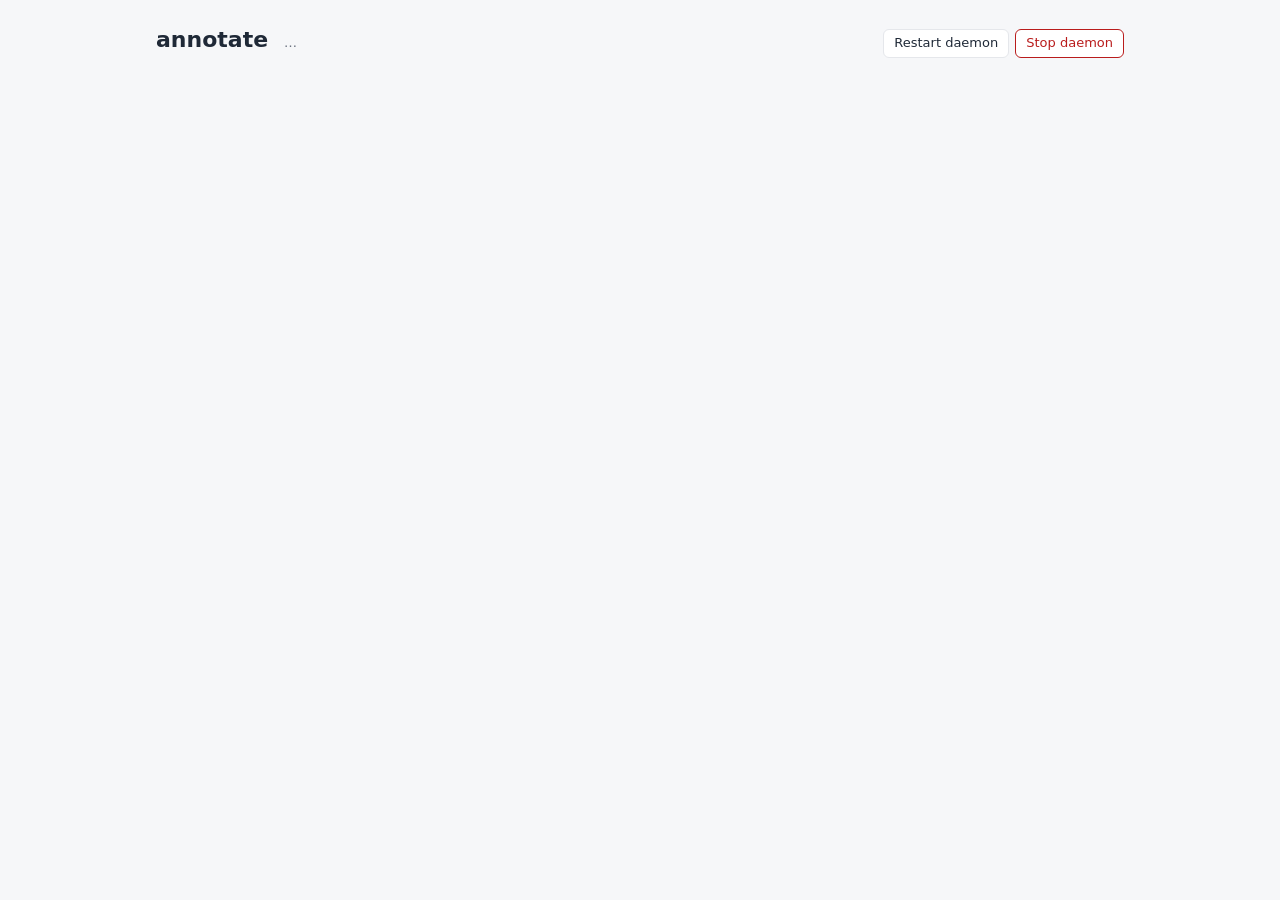
==== src/annotate/static/index.html @ 9d4bcb1f "feat: la page d'accueil porte tous les contrôles de la pastille Le clic gauche sur la pastille ouvre" ====
<!doctype html>
<html lang="en">
<head>
<meta charset="utf-8">
<meta name="viewport" content="width=device-width, initial-scale=1">
<title>annotate</title>
<style>
  :root {
    --accent: #ea580c; --accent-ink: #fff; --paper: #ffffff; --page: #f6f7f9;
    --ink: #1f2937; --muted: #6b7280; --line: #e5e7eb; --danger: #b91c1c;
    --live: #15803d; --live-soft: #dcfce7;
  }
  @media (prefers-color-scheme: dark) {
    :root { --paper: #1f2430; --page: #161a22; --ink: #e5e7eb; --muted: #9ca3af;
            --line: #374151; --live: #4ade80; --live-soft: #14532d; --danger: #f87171; }
  }
  * { box-sizing: border-box; }
  body { margin: 0; background: var(--page); color: var(--ink);
         font: 15px/1.45 system-ui, -apple-system, "Segoe UI", sans-serif; }
  main { max-width: 1000px; margin: 0 auto; padding: 24px 16px 48px; }
  header { display: flex; flex-wrap: wrap; align-items: baseline; gap: 8px 16px; }
  h1 { margin: 0; font-size: 22px; }
  #daemon { color: var(--muted); font-size: 13px; flex: 1 1 200px; }
  .daemon-actions { display: flex; gap: 6px; }
  #message { min-height: 22px; margin: 12px 0 4px; font-size: 14px; color: var(--accent); }
  #message.error { color: var(--danger); }
  section { background: var(--paper); border: 1px solid var(--line); border-radius: 10px;
            margin-top: 16px; overflow: hidden; }
  section h2 { margin: 0; padding: 10px 14px; font-size: 14px; border-bottom: 1px solid var(--line); }
  section h2 .folder { color: var(--muted); font-weight: 400; }
  .doc { padding: 10px 14px; border-top: 1px solid var(--line); }
  .doc:first-of-type { border-top: 0; }
  .doc .top { display: flex; flex-wrap: wrap; align-items: baseline; gap: 4px 10px; }
  .doc a.title { font-weight: 600; color: var(--ink); text-decoration: none; }
  .doc a.title:hover { text-decoration: underline; }
  .meta { color: var(--muted); font-size: 13px; }
  .badge { font-size: 12px; padding: 1px 7px; border-radius: 999px; background: var(--line); color: var(--ink); }
  .badge.live { background: var(--live-soft); color: var(--live); }
  .badge.missing { background: var(--danger); color: #fff; }
  .path { color: var(--muted); font: 12px ui-monospace, monospace; overflow-wrap: anywhere; margin-top: 2px; }
  .actions { display: flex; flex-wrap: wrap; gap: 6px; margin-top: 8px; }
  button { font: inherit; font-size: 13px; padding: 4px 10px; border-radius: 6px; cursor: pointer;
           border: 1px solid var(--line); background: var(--paper); color: var(--ink); }
  button.primary { background: var(--accent); border-color: var(--accent); color: var(--accent-ink); }
  button.danger { color: var(--danger); border-color: var(--danger); }
  button:disabled { opacity: .5; cursor: progress; }
  .empty { color: var(--muted); margin-top: 24px; }
</style>
</head>
<body>
<main>
  <header>
    <h1>annotate</h1>
    <span id="daemon">…</span>
    <span class="daemon-actions">
      <button id="restart" title="systemctl --user restart annotate">Restart daemon</button>
      <button id="stop" class="danger" title="systemctl --user stop annotate">Stop daemon</button>
    </span>
  </header>
  <div id="message" role="status"></div>
  <div id="groups"></div>
</main>
<script src="/static/index.js"></script>
</body>
</html>
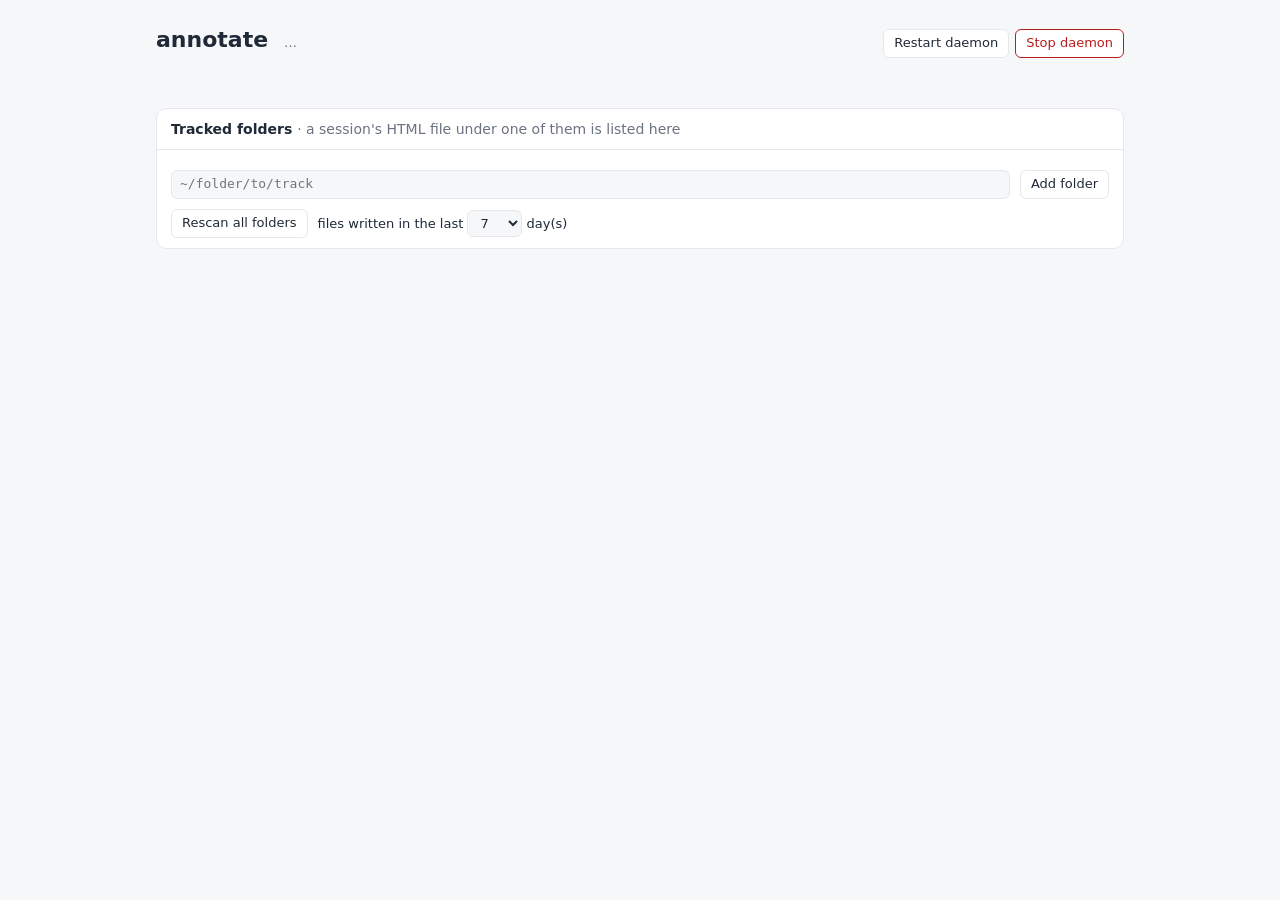
==== commit 4013413a: "feat: dossiers suivis choisis depuis la page d'accueil, et bouton Rescan Ce qui échappait au suivi n" ====
--- a/src/annotate/static/index.html
+++ b/src/annotate/static/index.html
@@ -45,6 +45,15 @@
   button.danger { color: var(--danger); border-color: var(--danger); }
   button:disabled { opacity: .5; cursor: progress; }
   .empty { color: var(--muted); margin-top: 24px; }
+  #folders .body { padding: 10px 14px; display: grid; gap: 10px; }
+  .tracked { display: flex; flex-wrap: wrap; align-items: center; gap: 4px 10px; }
+  .tracked code { font: 13px ui-monospace, monospace; overflow-wrap: anywhere; }
+  .row { display: flex; flex-wrap: wrap; align-items: center; gap: 6px 10px; }
+  input, select { font: inherit; font-size: 13px; padding: 4px 8px; border-radius: 6px;
+                  border: 1px solid var(--line); background: var(--page); color: var(--ink); }
+  #folder-input { flex: 1 1 260px; min-width: 0; font-family: ui-monospace, monospace; }
+  #scan-state { font-size: 13px; color: var(--muted); }
+  .row label { font-size: 13px; }
 </style>
 </head>
 <body>
@@ -58,6 +67,25 @@
     </span>
   </header>
   <div id="message" role="status"></div>
+  <section id="folders">
+    <h2>Tracked folders <span class="folder">· a session's HTML file under one of them is listed here</span></h2>
+    <div class="body">
+      <div id="folder-list"></div>
+      <form id="add-folder" class="row">
+        <input id="folder-input" list="folder-suggest" placeholder="~/folder/to/track"
+               autocomplete="off" spellcheck="false" aria-label="Folder to track">
+        <datalist id="folder-suggest"></datalist>
+        <button type="submit" id="add">Add folder</button>
+      </form>
+      <div class="row">
+        <button id="rescan" title="Register the HTML files of every tracked folder written recently">Rescan all folders</button>
+        <label>files written in the last
+          <select id="days"><option>1</option><option selected>7</option><option>30</option><option>90</option></select>
+          day(s)</label>
+        <span id="scan-state"></span>
+      </div>
+    </div>
+  </section>
   <div id="groups"></div>
 </main>
 <script src="/static/index.js"></script>
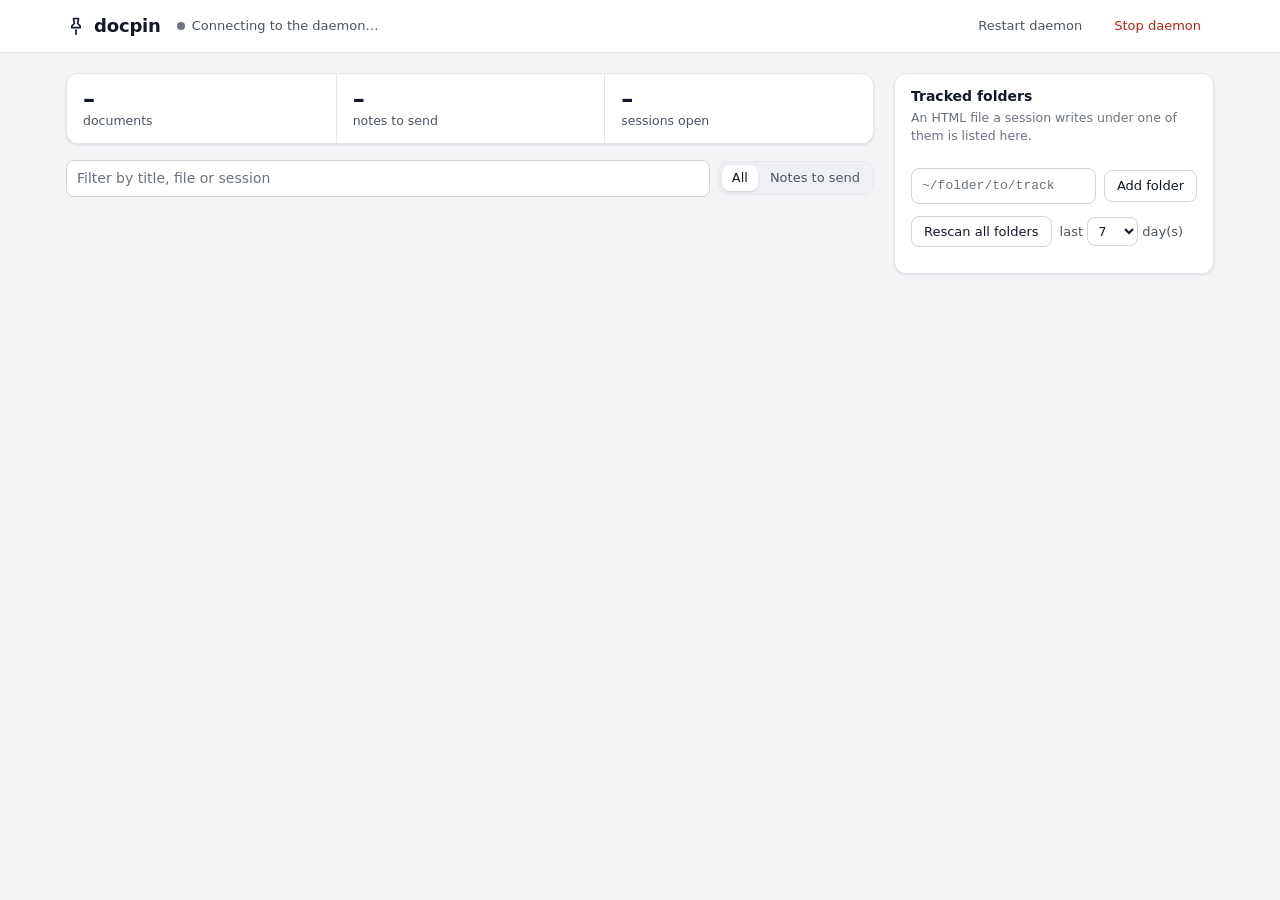
==== commit 29492573: "feat: rattacher un document à une session depuis la page d'accueil, page refondue Un document dont l" ====
--- a/src/annotate/static/index.html
+++ b/src/annotate/static/index.html
@@ -3,91 +3,326 @@
 <head>
 <meta charset="utf-8">
 <meta name="viewport" content="width=device-width, initial-scale=1">
-<title>annotate</title>
+<title>docpin</title>
 <style>
+  /* Everything is inline and local: the daemon must work offline. Colour
+     carries a distinction, never decoration: orange = notes waiting to be
+     sent (and the action that sends them), green = a session that is open or
+     listens, blue = notes delivered, red = an error or a missing file. */
   :root {
-    --accent: #ea580c; --accent-ink: #fff; --paper: #ffffff; --page: #f6f7f9;
-    --ink: #1f2937; --muted: #6b7280; --line: #e5e7eb; --danger: #b91c1c;
-    --live: #15803d; --live-soft: #dcfce7;
+    color-scheme: light dark;
+    --page: #f3f4f6; --paper: #ffffff; --raised: #f9fafb; --sunken: #eef0f3;
+    --ink: #111827; --muted: #4b5563; --faint: #6b7280;
+    --line: #e5e7eb; --line-strong: #d1d5db;
+    --accent: #c2410c; --accent-hover: #9a3412; --accent-ink: #ffffff;
+    --accent-text: #b4400b; --accent-soft: #fff1e6;
+    --live: #15803d; --live-text: #166534; --live-soft: #e3f5e9;
+    --info: #1d4ed8; --info-soft: #e6eefe;
+    --danger: #b42318; --danger-soft: #fdecea;
+    --focus: #2563eb;
+    --shadow: 0 1px 2px rgba(17, 24, 39, .05), 0 1px 3px rgba(17, 24, 39, .06);
+    --shadow-pop: 0 12px 32px rgba(17, 24, 39, .18), 0 2px 6px rgba(17, 24, 39, .08);
+    --mono: ui-monospace, "Cascadia Code", "SF Mono", Consolas, "Liberation Mono", monospace;
+    --radius: 12px;
   }
   @media (prefers-color-scheme: dark) {
-    :root { --paper: #1f2430; --page: #161a22; --ink: #e5e7eb; --muted: #9ca3af;
-            --line: #374151; --live: #4ade80; --live-soft: #14532d; --danger: #f87171; }
+    :root {
+      --page: #0d1015; --paper: #161a21; --raised: #1b2029; --sunken: #11151b;
+      --ink: #e7eaf0; --muted: #a3acb9; --faint: #7d8796;
+      --line: #262c36; --line-strong: #343c48;
+      --accent: #c2410c; --accent-hover: #dc5a1c; --accent-ink: #ffffff;
+      --accent-text: #fdba74; --accent-soft: rgba(251, 146, 60, .13);
+      --live: #22c55e; --live-text: #86efac; --live-soft: rgba(74, 222, 128, .12);
+      --info: #93b4ff; --info-soft: rgba(96, 165, 250, .14);
+      --danger: #fca5a5; --danger-soft: rgba(248, 113, 113, .14);
+      --focus: #7aa2ff;
+      --shadow: 0 1px 2px rgba(0, 0, 0, .4);
+      --shadow-pop: 0 16px 40px rgba(0, 0, 0, .55);
+    }
   }
   * { box-sizing: border-box; }
+  html { -webkit-text-size-adjust: 100%; }
   body { margin: 0; background: var(--page); color: var(--ink);
-         font: 15px/1.45 system-ui, -apple-system, "Segoe UI", sans-serif; }
-  main { max-width: 1000px; margin: 0 auto; padding: 24px 16px 48px; }
-  header { display: flex; flex-wrap: wrap; align-items: baseline; gap: 8px 16px; }
-  h1 { margin: 0; font-size: 22px; }
-  #daemon { color: var(--muted); font-size: 13px; flex: 1 1 200px; }
+         font: 15px/1.5 system-ui, -apple-system, "Segoe UI", Roboto, sans-serif; }
+  a { color: inherit; }
+  .mono { font-family: var(--mono); font-size: 12.5px; }
+  .mono.id { white-space: nowrap; }
+  [hidden] { display: none !important; }
+  :focus-visible { outline: 2px solid var(--focus); outline-offset: 2px; }
+
+  /* -- top bar ------------------------------------------------------------ */
+  .topbar { position: sticky; top: 0; z-index: 20; background: var(--paper);
+            border-bottom: 1px solid var(--line); }
+  .topbar-inner { max-width: 1180px; margin: 0 auto; padding: 10px 16px;
+                  display: flex; flex-wrap: wrap; align-items: center; gap: 8px 16px; }
+  .brand { display: flex; align-items: center; gap: 8px; margin: 0;
+           font-size: 18px; font-weight: 700; letter-spacing: -.01em; }
+  .brand svg { width: 20px; height: 20px; color: var(--ink); }
+  #daemon { display: inline-flex; align-items: center; gap: 7px; min-width: 0;
+            font-size: 13px; color: var(--muted); flex: 1 1 220px; }
+  #daemon .dot { width: 8px; height: 8px; border-radius: 50%; flex: none;
+                 background: var(--faint); }
+  #daemon.up .dot { background: var(--live); box-shadow: 0 0 0 3px var(--live-soft); }
+  #daemon.down { color: var(--danger); }
+  #daemon.down .dot { background: var(--danger); box-shadow: 0 0 0 3px var(--danger-soft); }
   .daemon-actions { display: flex; gap: 6px; }
-  #message { min-height: 22px; margin: 12px 0 4px; font-size: 14px; color: var(--accent); }
-  #message.error { color: var(--danger); }
-  section { background: var(--paper); border: 1px solid var(--line); border-radius: 10px;
-            margin-top: 16px; overflow: hidden; }
-  section h2 { margin: 0; padding: 10px 14px; font-size: 14px; border-bottom: 1px solid var(--line); }
-  section h2 .folder { color: var(--muted); font-weight: 400; }
-  .doc { padding: 10px 14px; border-top: 1px solid var(--line); }
-  .doc:first-of-type { border-top: 0; }
-  .doc .top { display: flex; flex-wrap: wrap; align-items: baseline; gap: 4px 10px; }
-  .doc a.title { font-weight: 600; color: var(--ink); text-decoration: none; }
+
+  /* -- buttons and fields ------------------------------------------------- */
+  button { font: inherit; font-size: 13px; font-weight: 500; line-height: 1.2;
+           padding: 7px 12px; border-radius: 8px; cursor: pointer;
+           border: 1px solid var(--line-strong); background: var(--paper); color: var(--ink);
+           white-space: nowrap; }
+  button:hover { background: var(--raised); border-color: var(--faint); }
+  button.primary { background: var(--accent); border-color: var(--accent); color: var(--accent-ink); }
+  button.primary:hover { background: var(--accent-hover); border-color: var(--accent-hover); }
+  button.ghost { background: transparent; border-color: transparent; color: var(--muted); }
+  button.ghost:hover { background: var(--sunken); color: var(--ink); }
+  button.danger { color: var(--danger); }
+  button.ghost.danger:hover { background: var(--danger-soft); color: var(--danger); }
+  button:disabled { opacity: .55; cursor: progress; }
+  input, select { font: inherit; font-size: 14px; padding: 7px 10px; border-radius: 8px;
+                  border: 1px solid var(--line-strong); background: var(--paper); color: var(--ink);
+                  min-width: 0; }
+  input::placeholder { color: var(--faint); }
+
+  /* -- layout ------------------------------------------------------------- */
+  .layout { max-width: 1180px; margin: 0 auto; padding: 20px 16px 120px;
+            display: grid; gap: 20px; grid-template-columns: minmax(0, 1fr); }
+  @media (min-width: 980px) {
+    .layout { grid-template-columns: minmax(0, 1fr) 320px; align-items: start; }
+    .side { position: sticky; top: 76px; }
+  }
+  .content, .side { min-width: 0; display: grid; gap: 16px; align-content: start; }
+  .card { background: var(--paper); border: 1px solid var(--line); border-radius: var(--radius);
+          box-shadow: var(--shadow); min-width: 0; }
+
+  /* -- overview and toolbar ----------------------------------------------- */
+  #overview { display: grid; grid-template-columns: repeat(3, minmax(0, 1fr)); }
+  .stat { padding: 12px 16px; border-left: 1px solid var(--line); min-width: 0; }
+  .stat:first-child { border-left: 0; }
+  .stat .value { display: block; font-size: 24px; font-weight: 700; line-height: 1.1;
+                 font-variant-numeric: tabular-nums; }
+  .stat .label { display: block; font-size: 12.5px; color: var(--muted); }
+  @media (max-width: 479px) {
+    .stat { padding: 10px 12px; }
+    .stat .value { font-size: 20px; }
+    .stat .label { font-size: 12px; }
+  }
+  .stat.accent .value { color: var(--accent-text); }
+  .stat.live .value { color: var(--live-text); }
+  .toolbar { display: flex; flex-wrap: wrap; gap: 8px; align-items: center; }
+  #filter { flex: 1 1 220px; }
+  .segmented { display: inline-flex; padding: 3px; gap: 2px; border-radius: 10px;
+               background: var(--sunken); border: 1px solid var(--line); }
+  .segmented button { border: 0; background: transparent; color: var(--muted); padding: 5px 10px; }
+  .segmented button[aria-pressed="true"] { background: var(--paper); color: var(--ink);
+                                           box-shadow: var(--shadow); }
+
+  /* -- session groups ----------------------------------------------------- */
+  #groups { display: grid; gap: 16px; }
+  .group { overflow: visible; }
+  .group-head { padding: 12px 16px 10px; border-bottom: 1px solid var(--line);
+                display: grid; gap: 2px; }
+  .group-title { display: flex; flex-wrap: wrap; align-items: center; gap: 4px 10px; }
+  .group h2 { margin: 0; font-size: 15px; font-weight: 650; overflow-wrap: anywhere; }
+  .group h2::first-letter { text-transform: uppercase; }
+  .group-meta { font-size: 12.5px; color: var(--faint); overflow-wrap: anywhere; }
+  .group.unknown .group-head { background: var(--raised); border-radius: var(--radius) var(--radius) 0 0; }
+
+  /* -- documents ---------------------------------------------------------- */
+  .doc { position: relative; padding: 12px 16px 12px 19px; border-top: 1px solid var(--line);
+         display: grid; gap: 8px 16px; grid-template-columns: minmax(0, 1fr); }
+  .group-head + .doc { border-top: 0; }
+  .doc::before { content: ""; position: absolute; left: 0; top: 0; bottom: 0; width: 3px;
+                 background: transparent; }
+  .doc:last-child::before { border-bottom-left-radius: var(--radius); }
+  .doc.pending::before { background: var(--accent); }
+  .doc.delivered::before { background: var(--info); }
+  .doc.missing::before { background: var(--danger); }
+  @media (min-width: 720px) {
+    .doc { grid-template-columns: minmax(0, 1fr) auto; align-items: center; }
+  }
+  .doc-line { display: flex; flex-wrap: wrap; align-items: center; gap: 4px 8px; min-width: 0; }
+  .doc a.title { font-weight: 600; font-size: 15px; text-decoration: none; overflow-wrap: anywhere; }
   .doc a.title:hover { text-decoration: underline; }
-  .meta { color: var(--muted); font-size: 13px; }
-  .badge { font-size: 12px; padding: 1px 7px; border-radius: 999px; background: var(--line); color: var(--ink); }
-  .badge.live { background: var(--live-soft); color: var(--live); }
-  .badge.missing { background: var(--danger); color: #fff; }
-  .path { color: var(--muted); font: 12px ui-monospace, monospace; overflow-wrap: anywhere; margin-top: 2px; }
-  .actions { display: flex; flex-wrap: wrap; gap: 6px; margin-top: 8px; }
-  button { font: inherit; font-size: 13px; padding: 4px 10px; border-radius: 6px; cursor: pointer;
-           border: 1px solid var(--line); background: var(--paper); color: var(--ink); }
-  button.primary { background: var(--accent); border-color: var(--accent); color: var(--accent-ink); }
-  button.danger { color: var(--danger); border-color: var(--danger); }
-  button:disabled { opacity: .5; cursor: progress; }
-  .empty { color: var(--muted); margin-top: 24px; }
-  #folders .body { padding: 10px 14px; display: grid; gap: 10px; }
-  .tracked { display: flex; flex-wrap: wrap; align-items: center; gap: 4px 10px; }
-  .tracked code { font: 13px ui-monospace, monospace; overflow-wrap: anywhere; }
-  .row { display: flex; flex-wrap: wrap; align-items: center; gap: 6px 10px; }
-  input, select { font: inherit; font-size: 13px; padding: 4px 8px; border-radius: 6px;
-                  border: 1px solid var(--line); background: var(--page); color: var(--ink); }
-  #folder-input { flex: 1 1 260px; min-width: 0; font-family: ui-monospace, monospace; }
-  #scan-state { font-size: 13px; color: var(--muted); }
-  .row label { font-size: 13px; }
+  .doc .meta { font-size: 12.5px; color: var(--faint); margin-top: 2px; overflow-wrap: anywhere; }
+  .doc .meta .mono { color: var(--muted); }
+  .doc .problem { font-size: 12.5px; color: var(--danger); margin-top: 4px; overflow-wrap: anywhere; }
+  .badge { display: inline-flex; align-items: center; gap: 5px; font-size: 12px; font-weight: 500;
+           line-height: 1.6; padding: 0 8px; border-radius: 999px; white-space: nowrap;
+           background: var(--sunken); color: var(--muted); }
+  .badge.accent { background: var(--accent-soft); color: var(--accent-text); }
+  .badge.live { background: var(--live-soft); color: var(--live-text); }
+  .badge.live::before { content: ""; width: 6px; height: 6px; border-radius: 50%; background: var(--live); }
+  .badge.info { background: var(--info-soft); color: var(--info); }
+  .badge.danger { background: var(--danger-soft); color: var(--danger); }
+  .actions { display: flex; flex-wrap: wrap; gap: 6px; align-items: center; }
+  .actions .more { margin-left: auto; }
+  @media (min-width: 720px) { .actions { justify-content: flex-end; flex-wrap: nowrap; } }
+
+  /* -- the More menu ------------------------------------------------------ */
+  details.more { position: relative; }
+  details.more > summary { list-style: none; cursor: pointer; font-size: 13px; font-weight: 500;
+                           padding: 7px 10px; border-radius: 8px; color: var(--muted);
+                           border: 1px solid transparent; user-select: none; }
+  details.more > summary::-webkit-details-marker { display: none; }
+  details.more > summary::after { content: " \25BE"; }
+  details.more > summary:hover, details.more[open] > summary { background: var(--sunken); color: var(--ink); }
+  .menu { position: absolute; right: 0; top: calc(100% + 4px); z-index: 30; min-width: 210px;
+          padding: 6px; display: grid; gap: 2px; background: var(--paper);
+          border: 1px solid var(--line); border-radius: 10px; box-shadow: var(--shadow-pop); }
+  .menu button { text-align: left; border: 0; background: transparent; padding: 8px 10px; }
+  .menu button:hover { background: var(--sunken); }
+  .menu button.danger:hover { background: var(--danger-soft); }
+  .menu hr { border: 0; border-top: 1px solid var(--line); margin: 4px 2px; }
+
+  /* -- empty states ------------------------------------------------------- */
+  .empty { padding: 28px 20px; text-align: center; color: var(--muted); }
+  .empty h2 { margin: 0 0 6px; font-size: 16px; color: var(--ink); }
+  .empty ol { display: inline-grid; gap: 4px; margin: 10px 0 0; padding-left: 20px;
+              text-align: left; font-size: 14px; }
+  .empty kbd { font: 12px var(--mono); padding: 1px 5px; border-radius: 5px;
+               border: 1px solid var(--line-strong); background: var(--raised); }
+
+  /* -- tracked folders ---------------------------------------------------- */
+  .side h2 { margin: 0; font-size: 14px; font-weight: 650; }
+  .side .card-head { padding: 12px 16px 0; }
+  .side .card-head p { margin: 2px 0 0; font-size: 12.5px; color: var(--faint); }
+  #folders .body { padding: 10px 16px 14px; display: grid; gap: 12px; }
+  #folder-list { display: grid; gap: 6px; }
+  .tracked { display: grid; grid-template-columns: minmax(0, 1fr) auto; gap: 2px 8px;
+             align-items: center; padding: 8px 6px 8px 10px; border-radius: 8px; background: var(--raised);
+             border: 1px solid var(--line); }
+  .tracked code { font: 12.5px var(--mono); overflow-wrap: anywhere; }
+  .tracked .rule { grid-column: 1; font-size: 12px; color: var(--faint); }
+  .tracked .rule .badge { margin-left: 4px; }
+  .tracked button { grid-column: 2; grid-row: 1 / span 2; }
+  .row { display: flex; flex-wrap: wrap; align-items: center; gap: 6px 8px; }
+  #folder-input { flex: 1 1 180px; font-family: var(--mono); font-size: 13px; }
+  .row label { font-size: 13px; color: var(--muted); }
+  #days { padding: 5px 6px; font-size: 13px; }
+  #scan-state { font-size: 12.5px; color: var(--faint); }
+  #scan-state.error { color: var(--danger); }
+
+  /* -- toast -------------------------------------------------------------- */
+  .toast { position: fixed; z-index: 40; left: 50%; bottom: 20px; transform: translate(-50%, 12px);
+           width: max-content; max-width: calc(100vw - 32px); display: flex; align-items: flex-start;
+           gap: 10px; padding: 10px 10px 10px 14px; border-radius: 10px; font-size: 14px;
+           background: var(--ink); color: var(--paper); box-shadow: var(--shadow-pop);
+           opacity: 0; pointer-events: none; transition: opacity .15s, transform .15s; }
+  .toast.show { opacity: 1; transform: translate(-50%, 0); pointer-events: auto; }
+  .toast.error { background: var(--paper); color: var(--danger); border: 1px solid var(--danger); }
+  #message { overflow-wrap: anywhere; padding-top: 2px; }
+  .toast button { padding: 2px 8px; border: 0; background: transparent; color: inherit;
+                  font-size: 16px; line-height: 1; opacity: .7; }
+  .toast button:hover { opacity: 1; background: transparent; }
+
+  /* -- the session picker ------------------------------------------------- */
+  dialog#picker { width: min(640px, calc(100vw - 32px)); max-height: min(680px, calc(100vh - 48px));
+                  padding: 0; border: 1px solid var(--line); border-radius: 14px;
+                  background: var(--paper); color: var(--ink); box-shadow: var(--shadow-pop); }
+  dialog#picker[open] { display: flex; flex-direction: column; }
+  dialog#picker::backdrop { background: rgba(9, 12, 17, .45); }
+  .picker-head { padding: 16px 16px 10px; display: grid; gap: 2px; border-bottom: 1px solid var(--line); }
+  .picker-head h2 { margin: 0; font-size: 16px; }
+  .picker-head p { margin: 0; font-size: 13px; color: var(--muted); overflow-wrap: anywhere; }
+  .picker-search { padding: 10px 16px; border-bottom: 1px solid var(--line); }
+  #picker-search { width: 100%; }
+  #picker-list { overflow-y: auto; padding: 6px; display: grid; gap: 2px; align-content: start;
+                 min-height: 120px; }
+  .option { display: grid; gap: 2px; width: 100%; text-align: left; white-space: normal;
+            border: 1px solid transparent; background: transparent; padding: 9px 10px; border-radius: 8px; }
+  .option:hover { background: var(--raised); border-color: transparent; }
+  .option.active { background: var(--sunken); border-color: var(--line-strong); }
+  .option .line { display: flex; flex-wrap: wrap; align-items: center; gap: 4px 8px; min-width: 0; }
+  .option .name { font-weight: 600; font-size: 14px; overflow-wrap: anywhere; }
+  .option .name.untitled { color: var(--muted); font-weight: 500; }
+  .option .sub { font-size: 12.5px; color: var(--faint); overflow-wrap: anywhere; }
+  .picker-empty { margin: 0; padding: 24px 12px; text-align: center; color: var(--muted); font-size: 14px; }
+  .picker-foot { padding: 10px 16px; border-top: 1px solid var(--line); display: flex;
+                 flex-wrap: wrap; align-items: center; gap: 8px; }
+  .picker-foot .hint { flex: 1 1 200px; font-size: 12.5px; color: var(--faint); }
+  .picker-foot .hint.problem { color: var(--danger); }
 </style>
 </head>
 <body>
-<main>
-  <header>
-    <h1>annotate</h1>
-    <span id="daemon">…</span>
+<header class="topbar">
+  <div class="topbar-inner">
+    <h1 class="brand">
+      <svg viewBox="0 0 24 24" fill="none" stroke="currentColor" stroke-width="2"
+           stroke-linecap="round" stroke-linejoin="round" aria-hidden="true">
+        <path d="M12 17v5"/><path d="M9 3h6l-1 6 3 3v2H7v-2l3-3-1-6z"/>
+      </svg>docpin</h1>
+    <span id="daemon"><span class="dot"></span><span class="text">Connecting to the daemon…</span></span>
     <span class="daemon-actions">
-      <button id="restart" title="systemctl --user restart annotate">Restart daemon</button>
-      <button id="stop" class="danger" title="systemctl --user stop annotate">Stop daemon</button>
+      <button id="restart" class="ghost" title="systemctl --user restart annotate">Restart daemon</button>
+      <button id="stop" class="ghost danger" title="systemctl --user stop annotate">Stop daemon</button>
     </span>
-  </header>
-  <div id="message" role="status"></div>
-  <section id="folders">
-    <h2>Tracked folders <span class="folder">· a session's HTML file under one of them is listed here</span></h2>
-    <div class="body">
-      <div id="folder-list"></div>
-      <form id="add-folder" class="row">
-        <input id="folder-input" list="folder-suggest" placeholder="~/folder/to/track"
-               autocomplete="off" spellcheck="false" aria-label="Folder to track">
-        <datalist id="folder-suggest"></datalist>
-        <button type="submit" id="add">Add folder</button>
-      </form>
-      <div class="row">
-        <button id="rescan" title="Register the HTML files of every tracked folder written recently">Rescan all folders</button>
-        <label>files written in the last
-          <select id="days"><option>1</option><option selected>7</option><option>30</option><option>90</option></select>
-          day(s)</label>
-        <span id="scan-state"></span>
+  </div>
+</header>
+<main class="layout">
+  <div class="content">
+    <div id="overview" class="card" aria-label="Overview">
+      <div class="stat" id="stat-docs"><span class="value">–</span><span class="label">documents</span></div>
+      <div class="stat" id="stat-pending"><span class="value">–</span><span class="label">notes to send</span></div>
+      <div class="stat" id="stat-open"><span class="value">–</span><span class="label">sessions open</span></div>
+    </div>
+    <div class="toolbar">
+      <input id="filter" type="search" placeholder="Filter by title, file or session"
+             autocomplete="off" spellcheck="false" aria-label="Filter documents">
+      <span class="segmented" role="group" aria-label="Show">
+        <button type="button" id="show-all" aria-pressed="true">All</button>
+        <button type="button" id="show-pending" aria-pressed="false">Notes to send</button>
+      </span>
+    </div>
+    <div id="groups"></div>
+  </div>
+  <aside class="side">
+    <section id="folders" class="card">
+      <div class="card-head">
+        <h2>Tracked folders</h2>
+        <p>An HTML file a session writes under one of them is listed here.</p>
       </div>
-    </div>
-  </section>
-  <div id="groups"></div>
+      <div class="body">
+        <div id="folder-list"></div>
+        <form id="add-folder" class="row">
+          <input id="folder-input" list="folder-suggest" placeholder="~/folder/to/track"
+                 autocomplete="off" spellcheck="false" aria-label="Folder to track">
+          <datalist id="folder-suggest"></datalist>
+          <button type="submit" id="add">Add folder</button>
+        </form>
+        <div class="row">
+          <button id="rescan" title="Register the HTML files of every tracked folder written recently">Rescan all folders</button>
+          <label>last
+            <select id="days"><option>1</option><option selected>7</option><option>30</option><option>90</option></select>
+            day(s)</label>
+        </div>
+        <div id="scan-state"></div>
+      </div>
+    </section>
+  </aside>
 </main>
+<div class="toast" id="toast">
+  <span id="message" role="status" aria-live="polite"></span>
+  <button type="button" id="toast-close" aria-label="Dismiss">&times;</button>
+</div>
+<dialog id="picker" aria-labelledby="picker-title">
+  <div class="picker-head">
+    <h2 id="picker-title">Attach to a session</h2>
+    <p id="picker-doc"></p>
+  </div>
+  <div class="picker-search">
+    <input id="picker-search" type="search" placeholder="Filter by title, folder or id"
+           autocomplete="off" spellcheck="false" aria-label="Filter the sessions"
+           aria-controls="picker-list">
+  </div>
+  <div id="picker-list" role="listbox" aria-label="Sessions"></div>
+  <div class="picker-foot">
+    <span class="hint" id="picker-hint">&uarr; &darr; to move, Enter to attach, Esc to close</span>
+    <button type="button" id="picker-detach" class="ghost danger">Detach</button>
+    <button type="button" id="picker-cancel">Cancel</button>
+  </div>
+</dialog>
 <script src="/static/index.js"></script>
 </body>
 </html>
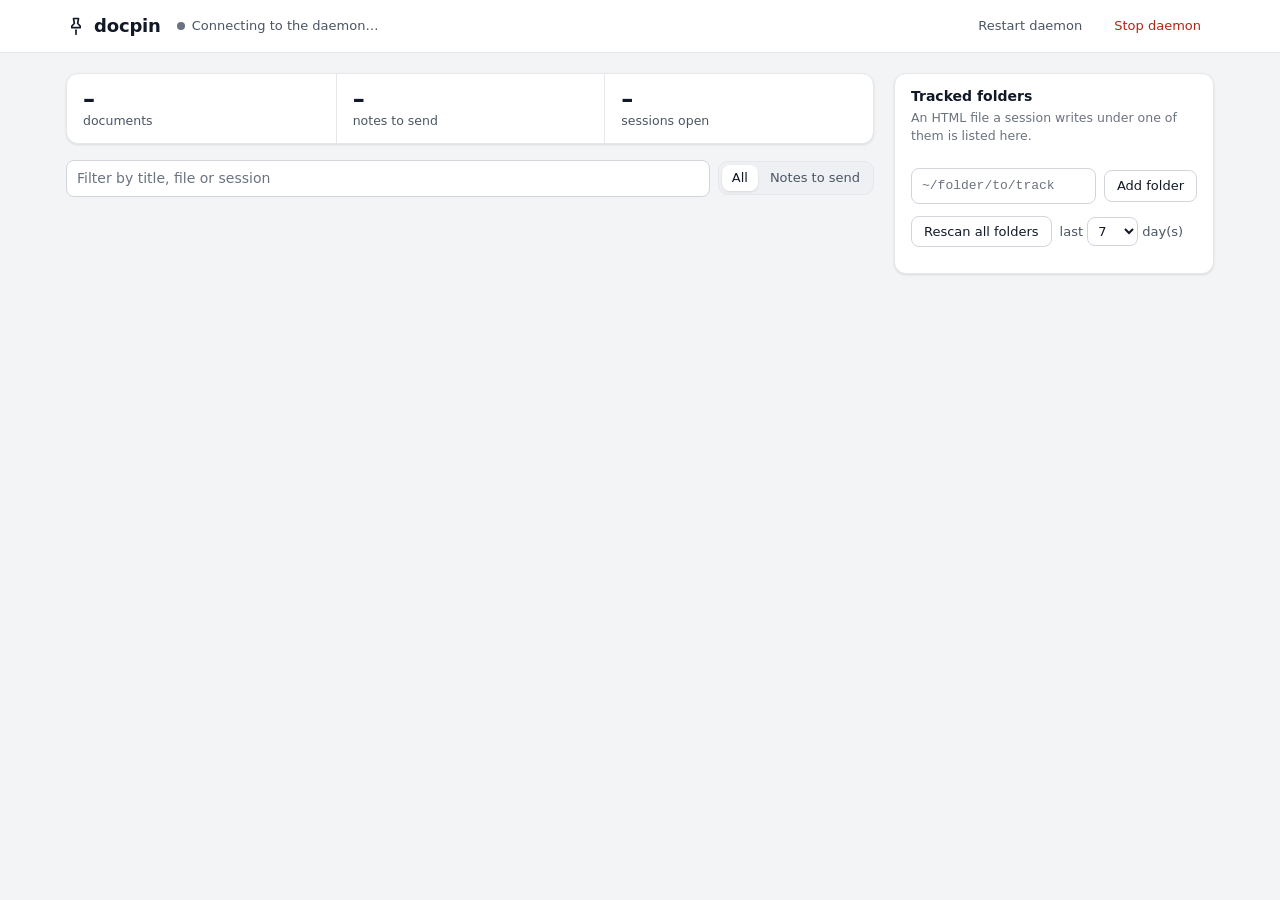
==== commit 97873e1f: "fix: la page signale un démon plus ancien qu'elle au lieu de dessiner de faux groupes La page est lu" ====
--- a/src/annotate/static/index.html
+++ b/src/annotate/static/index.html
@@ -18,6 +18,7 @@
     --accent-text: #b4400b; --accent-soft: #fff1e6;
     --live: #15803d; --live-text: #166534; --live-soft: #e3f5e9;
     --info: #1d4ed8; --info-soft: #e6eefe;
+    --session: #4f46e5; --session-text: #4338ca; --session-soft: #eef0ff; --session-line: #c7cbfa;
     --danger: #b42318; --danger-soft: #fdecea;
     --focus: #2563eb;
     --shadow: 0 1px 2px rgba(17, 24, 39, .05), 0 1px 3px rgba(17, 24, 39, .06);
@@ -34,6 +35,8 @@
       --accent-text: #fdba74; --accent-soft: rgba(251, 146, 60, .13);
       --live: #22c55e; --live-text: #86efac; --live-soft: rgba(74, 222, 128, .12);
       --info: #93b4ff; --info-soft: rgba(96, 165, 250, .14);
+      --session: #6366f1; --session-text: #a5b4fc; --session-soft: rgba(129, 140, 248, .13);
+      --session-line: rgba(129, 140, 248, .35);
       --danger: #fca5a5; --danger-soft: rgba(248, 113, 113, .14);
       --focus: #7aa2ff;
       --shadow: 0 1px 2px rgba(0, 0, 0, .4);
@@ -66,6 +69,10 @@
   #daemon.down { color: var(--danger); }
   #daemon.down .dot { background: var(--danger); box-shadow: 0 0 0 3px var(--danger-soft); }
   .daemon-actions { display: flex; gap: 6px; }
+  .stale { background: var(--accent-soft); border-bottom: 1px solid var(--accent); color: var(--ink); }
+  .stale-inner { max-width: 1180px; margin: 0 auto; padding: 10px 16px; display: flex;
+                 flex-wrap: wrap; align-items: center; gap: 8px 16px; font-size: 14px; }
+  .stale-inner span { flex: 1 1 280px; }
 
   /* -- buttons and fields ------------------------------------------------- */
   button { font: inherit; font-size: 13px; font-weight: 500; line-height: 1.2;
@@ -119,17 +126,62 @@
                                            box-shadow: var(--shadow); }
 
   /* -- session groups ----------------------------------------------------- */
-  #groups { display: grid; gap: 16px; }
-  .group { overflow: visible; }
-  .group-head { padding: 12px 16px 10px; border-bottom: 1px solid var(--line);
-                display: grid; gap: 2px; }
-  .group-title { display: flex; flex-wrap: wrap; align-items: center; gap: 4px 10px; }
-  .group h2 { margin: 0; font-size: 15px; font-weight: 650; overflow-wrap: anywhere; }
-  .group h2::first-letter { text-transform: uppercase; }
-  .group-meta { font-size: 12.5px; color: var(--faint); overflow-wrap: anywhere; }
-  .group.unknown .group-head { background: var(--raised); border-radius: var(--radius) var(--radius) 0 0; }
-
-  /* -- documents ---------------------------------------------------------- */
+  #groups { display: grid; gap: 28px; }
+  /* A repository gathers its sessions: a heading, then their cards hung on a rail. */
+  .repo { display: grid; gap: 10px; min-width: 0; }
+  .repo-head { display: grid; grid-template-columns: auto minmax(0, 1fr) auto; gap: 0 10px;
+               align-items: center; padding: 0 2px; }
+  .repo-icon { grid-row: 1 / span 2; width: 32px; height: 32px; border-radius: 9px;
+               display: grid; place-items: center; background: var(--ink); color: var(--paper); }
+  .repo-icon svg { width: 18px; height: 18px; }
+  .repo.plain .repo-icon { background: transparent; color: var(--muted);
+                           border: 1.5px solid var(--line-strong); }
+  .repo-kicker { grid-column: 2; font-size: 11px; font-weight: 700; letter-spacing: .08em;
+                 text-transform: uppercase; color: var(--faint); line-height: 1.3; }
+  .repo h2 { grid-column: 2; margin: 0; font: 650 16px/1.3 var(--mono); letter-spacing: -.01em;
+             overflow-wrap: anywhere; }
+  .repo-facts { grid-column: 3; grid-row: 1 / span 2; font-size: 12.5px; color: var(--muted);
+                white-space: nowrap; }
+  .repo-sessions { display: grid; gap: 14px; margin-left: 15px; padding-left: 15px;
+                   border-left: 2px solid var(--line-strong); min-width: 0; }
+  @media (max-width: 479px) {
+    .repo-facts { grid-column: 2; grid-row: auto; }
+    .repo-icon { grid-row: 1 / span 3; }
+    .repo-sessions { margin-left: 4px; padding-left: 10px; }
+  }
+  /* A group is a session: its header is tinted with the session colour (indigo),
+     green when the session is open, plain and dashed when no session is known. */
+  .group { overflow: visible; --tone: var(--session); --tone-text: var(--session-text);
+           --tone-soft: var(--session-soft); --tone-line: var(--session-line); }
+  .group.open { --tone: var(--live); --tone-text: var(--live-text); --tone-soft: var(--live-soft);
+                --tone-line: color-mix(in srgb, var(--live) 35%, transparent); }
+  .group.unknown { --tone: var(--faint); --tone-text: var(--muted); --tone-soft: var(--raised);
+                   --tone-line: var(--line-strong); border-style: dashed; border-color: var(--line-strong); }
+  .group-head { padding: 14px 16px; display: grid; grid-template-columns: auto minmax(0, 1fr);
+                gap: 2px 12px; align-items: start; background: var(--tone-soft);
+                border-bottom: 1px solid var(--tone-line);
+                border-radius: calc(var(--radius) - 1px) calc(var(--radius) - 1px) 0 0; }
+  .group-icon { grid-row: 1 / span 3; width: 38px; height: 38px; border-radius: 10px;
+                display: grid; place-items: center; background: var(--tone); color: #fff;
+                box-shadow: var(--shadow); }
+  .group-icon svg { width: 20px; height: 20px; }
+  .group.unknown .group-icon { background: transparent; color: var(--faint);
+                               border: 1.5px dashed var(--line-strong); box-shadow: none; }
+  .group-kicker { display: flex; align-items: center; gap: 6px; font-size: 11px; font-weight: 700;
+                  letter-spacing: .08em; text-transform: uppercase; color: var(--tone-text); }
+  .group.open .group-kicker::before { content: ""; width: 7px; height: 7px; border-radius: 50%;
+                                      background: var(--live); box-shadow: 0 0 0 3px var(--live-soft); }
+  .group h3 { margin: 0; font-size: 17.5px; font-weight: 700; line-height: 1.3;
+              letter-spacing: -.01em; overflow-wrap: anywhere; }
+  .group h3::first-letter { text-transform: uppercase; }
+  .group-meta { display: flex; flex-wrap: wrap; align-items: center; gap: 6px; margin-top: 6px;
+                font-size: 12.5px; color: var(--muted); overflow-wrap: anywhere; }
+  .chip { display: inline-flex; align-items: center; gap: 5px; min-width: 0; padding: 1px 8px;
+          border-radius: 6px; background: var(--paper); border: 1px solid var(--tone-line);
+          color: var(--muted); line-height: 1.6; }
+  .chip svg { width: 13px; height: 13px; flex: none; color: var(--tone-text); }
+  .chip.mono { font-size: 12px; overflow-wrap: anywhere; }
+
   .doc { position: relative; padding: 12px 16px 12px 19px; border-top: 1px solid var(--line);
          display: grid; gap: 8px 16px; grid-template-columns: minmax(0, 1fr); }
   .group-head + .doc { border-top: 0; }
@@ -143,7 +195,7 @@
     .doc { grid-template-columns: minmax(0, 1fr) auto; align-items: center; }
   }
   .doc-line { display: flex; flex-wrap: wrap; align-items: center; gap: 4px 8px; min-width: 0; }
-  .doc a.title { font-weight: 600; font-size: 15px; text-decoration: none; overflow-wrap: anywhere; }
+  .doc a.title { font-weight: 600; font-size: 14.5px; text-decoration: none; overflow-wrap: anywhere; }
   .doc a.title:hover { text-decoration: underline; }
   .doc .meta { font-size: 12.5px; color: var(--faint); margin-top: 2px; overflow-wrap: anywhere; }
   .doc .meta .mono { color: var(--muted); }
@@ -260,6 +312,13 @@
     </span>
   </div>
 </header>
+<div id="stale" class="stale" role="alert" hidden>
+  <div class="stale-inner">
+    <span><strong>The daemon runs older code than the one on disk.</strong>
+      This page may show less than it should until it restarts.</span>
+    <button type="button" id="stale-restart" class="primary">Restart daemon</button>
+  </div>
+</div>
 <main class="layout">
   <div class="content">
     <div id="overview" class="card" aria-label="Overview">
